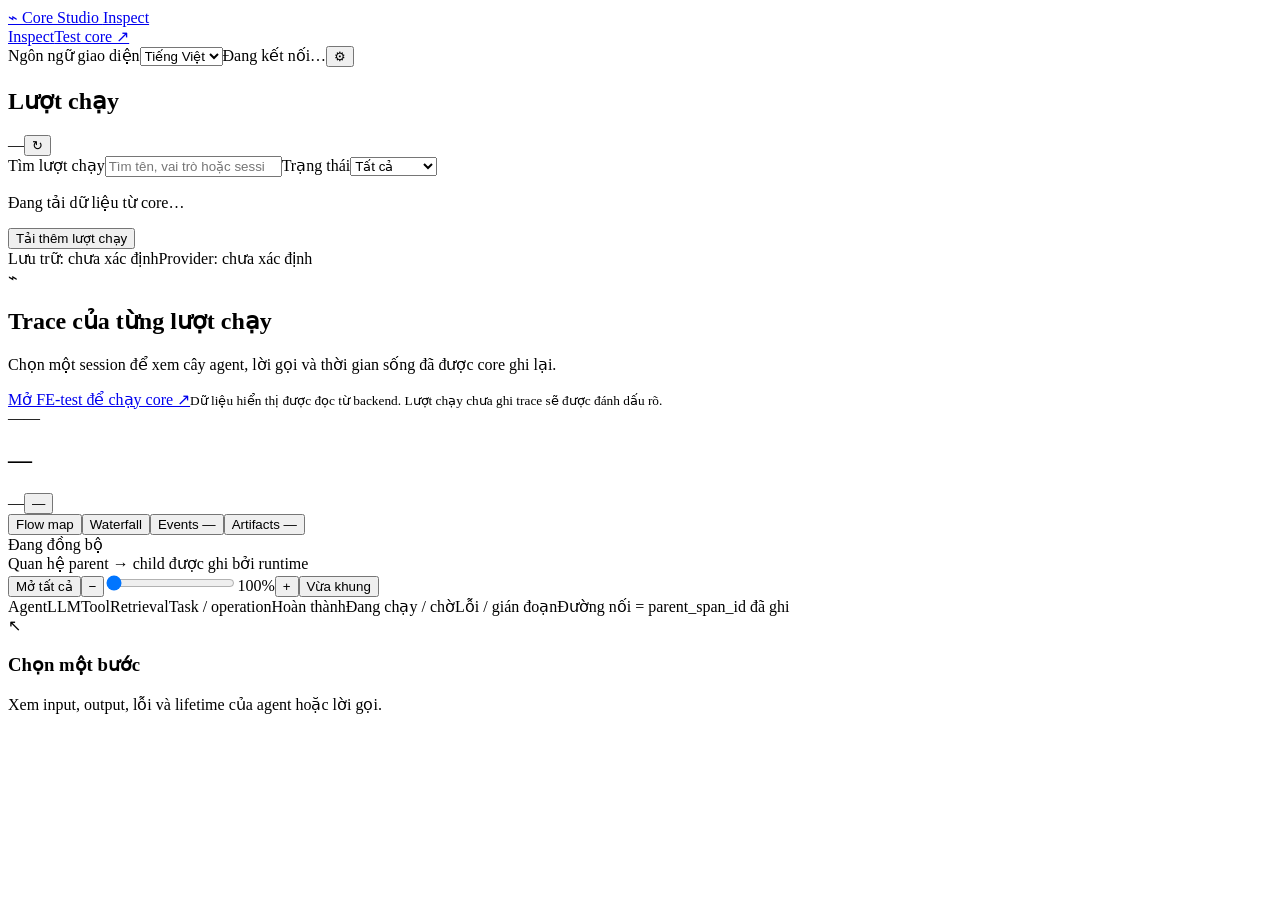
==== FE-inspect/index.html @ 7ddaf454 "v2" ====
<!doctype html>
<html lang="vi">
<head><meta charset="utf-8"><meta name="viewport" content="width=device-width, initial-scale=1"><meta name="theme-color" content="#142037"><title>FE-inspect · Runtime traces</title><link rel="stylesheet" href="/inspect/styles.css?v=20261013-ux2"></head>
<body>
<header class="app-header"><a class="brand" href="/inspect/"><span class="brand-symbol" aria-hidden="true">⌁</span> Core Studio <span class="product">Inspect</span></a><nav aria-label="Ứng dụng"><a class="nav-active" href="/inspect/" aria-current="page">Inspect</a><a href="/test/">Test core ↗</a></nav><label class="locale-picker"><span class="sr-only">Ngôn ngữ giao diện</span><select id="ui-language" aria-label="Ngôn ngữ giao diện"><option value="vi">Tiếng Việt</option><option value="en">English</option></select></label><span class="connection" id="connection" role="status">Đang kết nối…</span><button class="header-button" id="settings-button" aria-label="Cài đặt backend nâng cao">⚙</button></header>
<div class="shell">
<aside class="run-sidebar" aria-label="Danh sách lượt chạy"><div class="sidebar-heading"><h1>Lượt chạy</h1><span id="run-count">—</span><button id="refresh" class="icon-button" aria-label="Làm mới danh sách">↻</button></div><label class="search-label"><span class="sr-only">Tìm lượt chạy</span><input id="run-search" type="search" placeholder="Tìm tên, vai trò hoặc session ID"></label><label class="filter-label">Trạng thái<select id="run-filter"><option value="all">Tất cả</option><option value="active">Đang chạy</option><option value="completed">Hoàn tất</option><option value="failed">Có lỗi</option></select></label><div id="run-list" class="run-list" aria-live="polite"><p class="empty-small">Đang tải dữ liệu từ core…</p></div><button id="load-runs" class="text-button hidden">Tải thêm lượt chạy</button><div class="sidebar-footer"><span id="storage-label">Lưu trữ: chưa xác định</span><span id="provider-label">Provider: chưa xác định</span></div></aside>
<main id="workspace" class="workspace">
<section id="empty-workspace" class="empty-workspace"><span class="empty-symbol" aria-hidden="true">⌁</span><h2>Trace của từng lượt chạy</h2><p>Chọn một session để xem cây agent, lời gọi và thời gian sống đã được core ghi lại.</p><a class="button primary" href="/test/">Mở FE-test để chạy core ↗</a><small>Dữ liệu hiển thị được đọc từ backend. Lượt chạy chưa ghi trace sẽ được đánh dấu rõ.</small></section>
<section id="run-workspace" class="hidden run-workspace">
<div class="run-heading"><div class="run-heading-text"><div class="run-kicker"><span class="badge" id="run-status">—</span><span id="run-created">—</span></div><h2 id="run-title">—</h2><div class="run-identity"><span id="run-role">—</span><button id="copy-id" class="text-button" title="Sao chép session ID">—</button></div></div><div class="run-measures" id="run-measures"></div></div>
<div class="coverage-bar" id="coverage-bar" role="status"></div>
<div class="workspace-toolbar"><div class="tabs" role="tablist" aria-label="Dữ liệu run"><button data-tab="flow" role="tab" aria-selected="true" class="active">Flow map</button><button data-tab="waterfall" role="tab" aria-selected="false">Waterfall</button><button data-tab="events" role="tab" aria-selected="false">Events <span id="event-count">—</span></button><button data-tab="artifacts" role="tab" aria-selected="false">Artifacts <span id="artifact-count">—</span></button></div><div class="poll-status"><span id="poll-dot"></span><span id="poll-label">Đang đồng bộ</span></div></div>
<div class="inspect-grid"><section class="visual-pane" aria-label="Dữ liệu trace"><div class="pane-toolbar" id="trace-tools"><span id="view-caption">Quan hệ parent → child được ghi bởi runtime</span><div class="tool-actions"><button id="expand-all" class="text-button">Mở tất cả</button><button id="zoom-out" class="icon-button" aria-label="Thu nhỏ flow">−</button><input id="timeline-zoom" class="hidden" type="range" min="0" max="6" step="0.05" value="0" aria-label="Thu phóng timeline"><span id="zoom-label">100%</span><button id="zoom-in" class="icon-button" aria-label="Phóng to flow">+</button><button id="zoom-reset" class="text-button">Vừa khung</button></div></div><div id="content-pane" class="content-pane"></div><div class="legend" id="legend"><span><i class="kind-agent"></i>Agent</span><span><i class="kind-llm"></i>LLM</span><span><i class="kind-tool"></i>Tool</span><span><i class="kind-retrieval"></i>Retrieval</span><span><i class="kind-task"></i>Task / operation</span><span class="legend-status"><i class="status-dot completed"></i>Hoàn thành</span><span class="legend-status"><i class="status-dot running"></i>Đang chạy / chờ</span><span class="legend-status"><i class="status-dot failed"></i>Lỗi / gián đoạn</span><span class="legend-note">Đường nối = parent_span_id đã ghi</span></div></section><aside class="detail-panel" id="detail-panel" aria-label="Chi tiết span"><div class="detail-placeholder"><span aria-hidden="true">↖</span><h3>Chọn một bước</h3><p>Xem input, output, lỗi và lifetime của agent hoặc lời gọi.</p></div></aside></div>
</section></main></div>
<dialog id="settings-dialog"><form id="settings-form"><div class="dialog-heading"><h2>Backend nâng cao</h2><button type="button" id="settings-close" class="icon-button" aria-label="Đóng">×</button></div><p>UI tự dùng core cùng địa chỉ. Chỉ thay đổi khi inspect một backend khác.</p><label>API base URL<input id="base-url" type="url" required></label><label>Service token<input id="service-token" type="password" autocomplete="off" placeholder="Để trống để dùng token phát triển nếu được bật"></label><small>Cấu hình dùng chung với FE-test. Token được lưu trong session của tab.</small><div class="dialog-actions"><button type="button" id="use-local" class="button">Dùng core hiện tại</button><button class="button primary" type="submit">Lưu cấu hình</button></div></form></dialog>
<div class="toast" id="toast" role="status" hidden></div><script src="/inspect/i18n.js?v=20261013-ux2" defer></script><script src="/inspect/viewers.js?v=20261013-ux2" defer></script><script src="/inspect/app.js?v=20261013-ux2" defer></script>
</body></html>
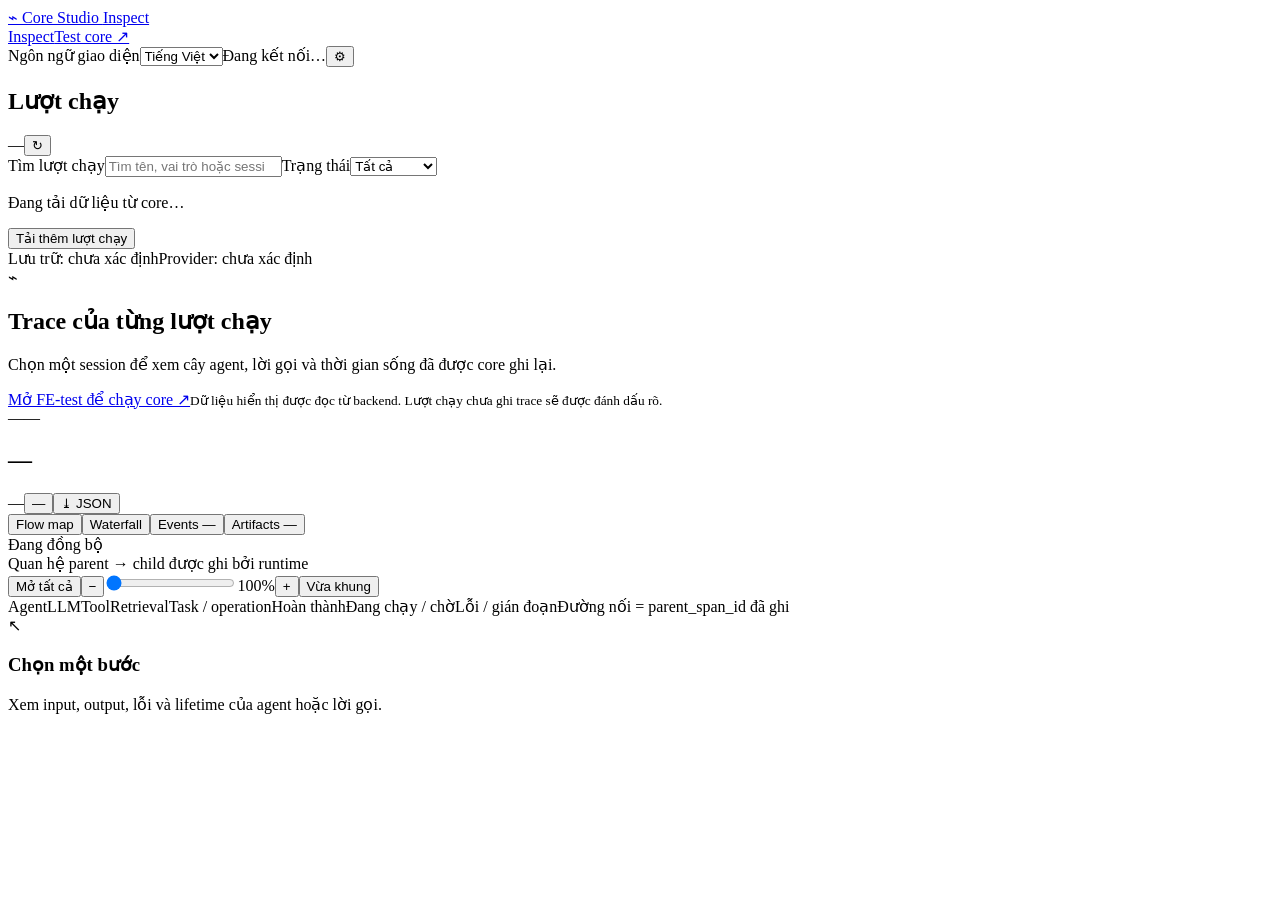
==== commit 4dbabbc5: "Keep candidate evidence reviewable after interviews complete Evidence lineage and durable session/re" ====
--- a/FE-inspect/index.html
+++ b/FE-inspect/index.html
@@ -1,6 +1,6 @@
 <!doctype html>
 <html lang="vi">
-<head><meta charset="utf-8"><meta name="viewport" content="width=device-width, initial-scale=1"><meta name="theme-color" content="#142037"><title>FE-inspect · Runtime traces</title><link rel="stylesheet" href="/inspect/styles.css?v=20261013-ux2"></head>
+<head><meta charset="utf-8"><meta name="viewport" content="width=device-width, initial-scale=1"><meta name="theme-color" content="#142037"><title>FE-inspect · Runtime traces</title><link rel="stylesheet" href="/inspect/styles.css?v=20261014-ux3"></head>
 <body>
 <header class="app-header"><a class="brand" href="/inspect/"><span class="brand-symbol" aria-hidden="true">⌁</span> Core Studio <span class="product">Inspect</span></a><nav aria-label="Ứng dụng"><a class="nav-active" href="/inspect/" aria-current="page">Inspect</a><a href="/test/">Test core ↗</a></nav><label class="locale-picker"><span class="sr-only">Ngôn ngữ giao diện</span><select id="ui-language" aria-label="Ngôn ngữ giao diện"><option value="vi">Tiếng Việt</option><option value="en">English</option></select></label><span class="connection" id="connection" role="status">Đang kết nối…</span><button class="header-button" id="settings-button" aria-label="Cài đặt backend nâng cao">⚙</button></header>
 <div class="shell">
@@ -8,11 +8,11 @@
 <main id="workspace" class="workspace">
 <section id="empty-workspace" class="empty-workspace"><span class="empty-symbol" aria-hidden="true">⌁</span><h2>Trace của từng lượt chạy</h2><p>Chọn một session để xem cây agent, lời gọi và thời gian sống đã được core ghi lại.</p><a class="button primary" href="/test/">Mở FE-test để chạy core ↗</a><small>Dữ liệu hiển thị được đọc từ backend. Lượt chạy chưa ghi trace sẽ được đánh dấu rõ.</small></section>
 <section id="run-workspace" class="hidden run-workspace">
-<div class="run-heading"><div class="run-heading-text"><div class="run-kicker"><span class="badge" id="run-status">—</span><span id="run-created">—</span></div><h2 id="run-title">—</h2><div class="run-identity"><span id="run-role">—</span><button id="copy-id" class="text-button" title="Sao chép session ID">—</button></div></div><div class="run-measures" id="run-measures"></div></div>
+<div class="run-heading"><div class="run-heading-text"><div class="run-kicker"><span class="badge" id="run-status">—</span><span id="run-created">—</span></div><h2 id="run-title">—</h2><div class="run-identity"><span id="run-role">—</span><button id="copy-id" class="text-button" title="Sao chép session ID">—</button><button id="export-run" class="text-button" title="Tải toàn bộ run (JSON)">⤓ JSON</button></div></div><div class="run-measures" id="run-measures"></div></div>
 <div class="coverage-bar" id="coverage-bar" role="status"></div>
 <div class="workspace-toolbar"><div class="tabs" role="tablist" aria-label="Dữ liệu run"><button data-tab="flow" role="tab" aria-selected="true" class="active">Flow map</button><button data-tab="waterfall" role="tab" aria-selected="false">Waterfall</button><button data-tab="events" role="tab" aria-selected="false">Events <span id="event-count">—</span></button><button data-tab="artifacts" role="tab" aria-selected="false">Artifacts <span id="artifact-count">—</span></button></div><div class="poll-status"><span id="poll-dot"></span><span id="poll-label">Đang đồng bộ</span></div></div>
 <div class="inspect-grid"><section class="visual-pane" aria-label="Dữ liệu trace"><div class="pane-toolbar" id="trace-tools"><span id="view-caption">Quan hệ parent → child được ghi bởi runtime</span><div class="tool-actions"><button id="expand-all" class="text-button">Mở tất cả</button><button id="zoom-out" class="icon-button" aria-label="Thu nhỏ flow">−</button><input id="timeline-zoom" class="hidden" type="range" min="0" max="6" step="0.05" value="0" aria-label="Thu phóng timeline"><span id="zoom-label">100%</span><button id="zoom-in" class="icon-button" aria-label="Phóng to flow">+</button><button id="zoom-reset" class="text-button">Vừa khung</button></div></div><div id="content-pane" class="content-pane"></div><div class="legend" id="legend"><span><i class="kind-agent"></i>Agent</span><span><i class="kind-llm"></i>LLM</span><span><i class="kind-tool"></i>Tool</span><span><i class="kind-retrieval"></i>Retrieval</span><span><i class="kind-task"></i>Task / operation</span><span class="legend-status"><i class="status-dot completed"></i>Hoàn thành</span><span class="legend-status"><i class="status-dot running"></i>Đang chạy / chờ</span><span class="legend-status"><i class="status-dot failed"></i>Lỗi / gián đoạn</span><span class="legend-note">Đường nối = parent_span_id đã ghi</span></div></section><aside class="detail-panel" id="detail-panel" aria-label="Chi tiết span"><div class="detail-placeholder"><span aria-hidden="true">↖</span><h3>Chọn một bước</h3><p>Xem input, output, lỗi và lifetime của agent hoặc lời gọi.</p></div></aside></div>
 </section></main></div>
 <dialog id="settings-dialog"><form id="settings-form"><div class="dialog-heading"><h2>Backend nâng cao</h2><button type="button" id="settings-close" class="icon-button" aria-label="Đóng">×</button></div><p>UI tự dùng core cùng địa chỉ. Chỉ thay đổi khi inspect một backend khác.</p><label>API base URL<input id="base-url" type="url" required></label><label>Service token<input id="service-token" type="password" autocomplete="off" placeholder="Để trống để dùng token phát triển nếu được bật"></label><small>Cấu hình dùng chung với FE-test. Token được lưu trong session của tab.</small><div class="dialog-actions"><button type="button" id="use-local" class="button">Dùng core hiện tại</button><button class="button primary" type="submit">Lưu cấu hình</button></div></form></dialog>
-<div class="toast" id="toast" role="status" hidden></div><script src="/inspect/i18n.js?v=20261013-ux2" defer></script><script src="/inspect/viewers.js?v=20261013-ux2" defer></script><script src="/inspect/app.js?v=20261013-ux2" defer></script>
+<div class="toast" id="toast" role="status" hidden></div><script src="/inspect/i18n.js?v=20261014-ux3" defer></script><script src="/inspect/viewers.js?v=20261014-ux3" defer></script><script src="/inspect/app.js?v=20261014-ux3" defer></script>
 </body></html>
